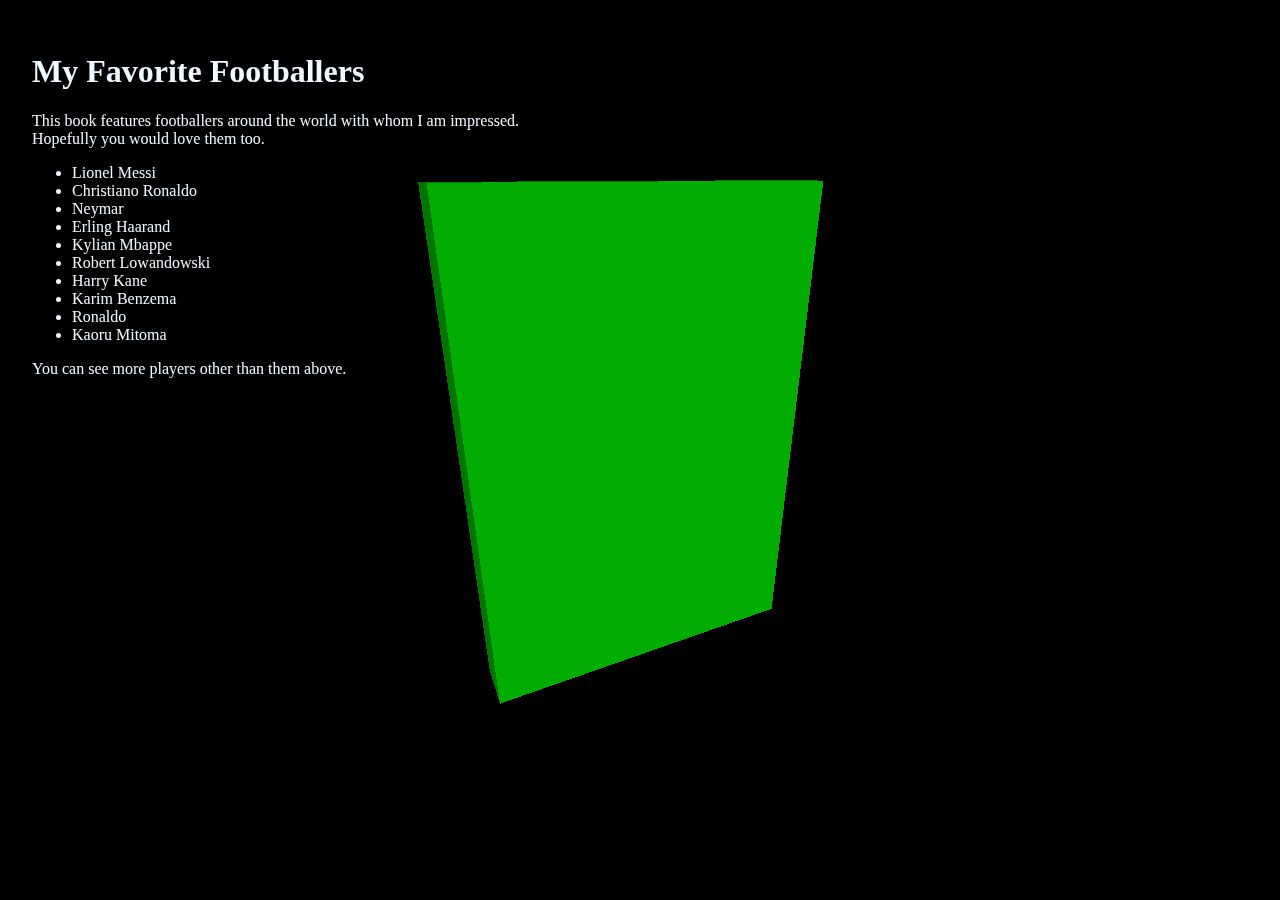
==== index.html @ e48d6ea1 "初めての本" ====
<!DOCTYPE html>
<html lang="en">
<head>
    <meta charset="UTF-8">
    <meta http-equiv="X-UA-Compatible" content="IE=edge">
    <meta name="viewport" content="width=device-width, initial-scale=1.0">
    <title>My Favorite Footballers</title>
    <link rel="stylesheet" href="style.css">
</head>
<body>
    <section class="book">
        <!-- Three.js HERE -->
    </section>
    <section class="content">
        <h1>My Favorite Footballers</h1>

        <p>
            This book features footballers around the world with whom I am impressed. <br>
            Hopefully you would love them too.
        </p>

        <ul>
            <li>Lionel Messi</li>
            <li>Christiano Ronaldo</li>
            <li>Neymar</li>
            <li>Erling Haarand</li>
            <li>Kylian Mbappe</li>
            <li>Robert Lowandowski</li>
            <li>Harry Kane</li>
            <li>Karim Benzema</li>
            <li>Ronaldo</li>
            <li>Kaoru Mitoma</li>
        </ul>

        <p>You can see more players other than them above.</p>

    </section>
    <script src="book.js" type="module"></script>
</body>


</html>
---- style.css ----
body{
    margin: 0;
    padding: 0;
}

section.book{
    position: absolute;
    top: 0;
    left: 0;
    z-index: 0;
}

section.content{

    width: 50%;
    max-width: 600px;
    padding: 32px;
    position: relative;
    z-index: 1;
    color: aliceblue;

}
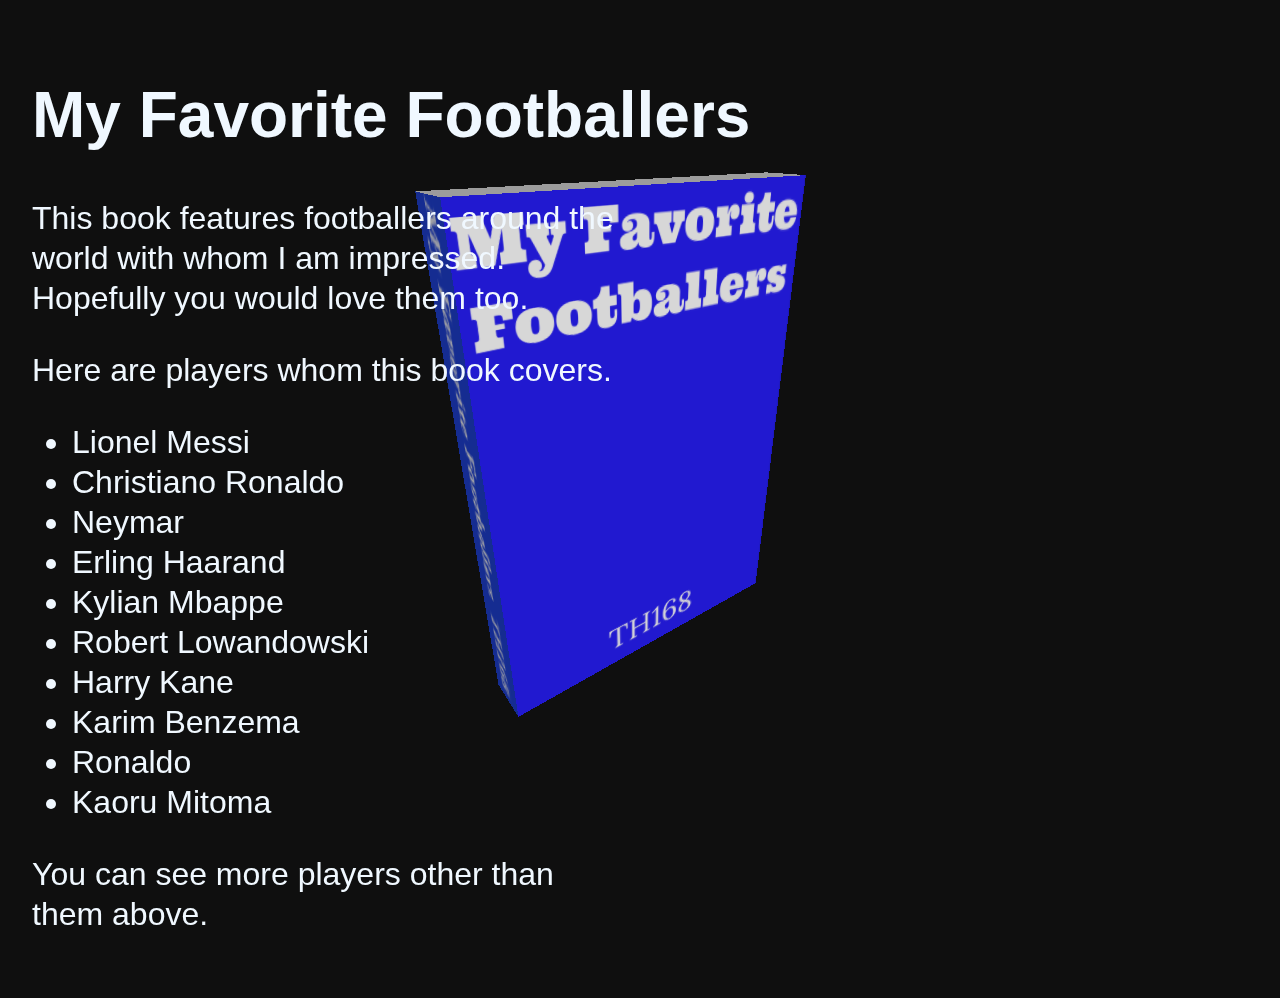
==== commit cb4f47ad: "I copied how to move" ====
--- a/index.html
+++ b/index.html
@@ -18,7 +18,7 @@
             This book features footballers around the world with whom I am impressed. <br>
             Hopefully you would love them too.
         </p>
-
+        <p>Here are players whom this book covers.</p>
         <ul>
             <li>Lionel Messi</li>
             <li>Christiano Ronaldo</li>
--- a/style.css
+++ b/style.css
@@ -1,10 +1,15 @@
 body{
     margin: 0;
     padding: 0;
+    background-color: rgb(15, 15, 15);
+    font-family: Arial, Helvetica, sans-serif;
+    font-size: 32px;
+    line-height: 1.25;
+    min-height: calc(3000px+100vh);
 }
 
 section.book{
-    position: absolute;
+    position: fixed;
     top: 0;
     left: 0;
     z-index: 0;
@@ -19,4 +24,8 @@
     z-index: 1;
     color: aliceblue;
 
+}
+
+section.content>h1{
+    white-space: nowrap;
 }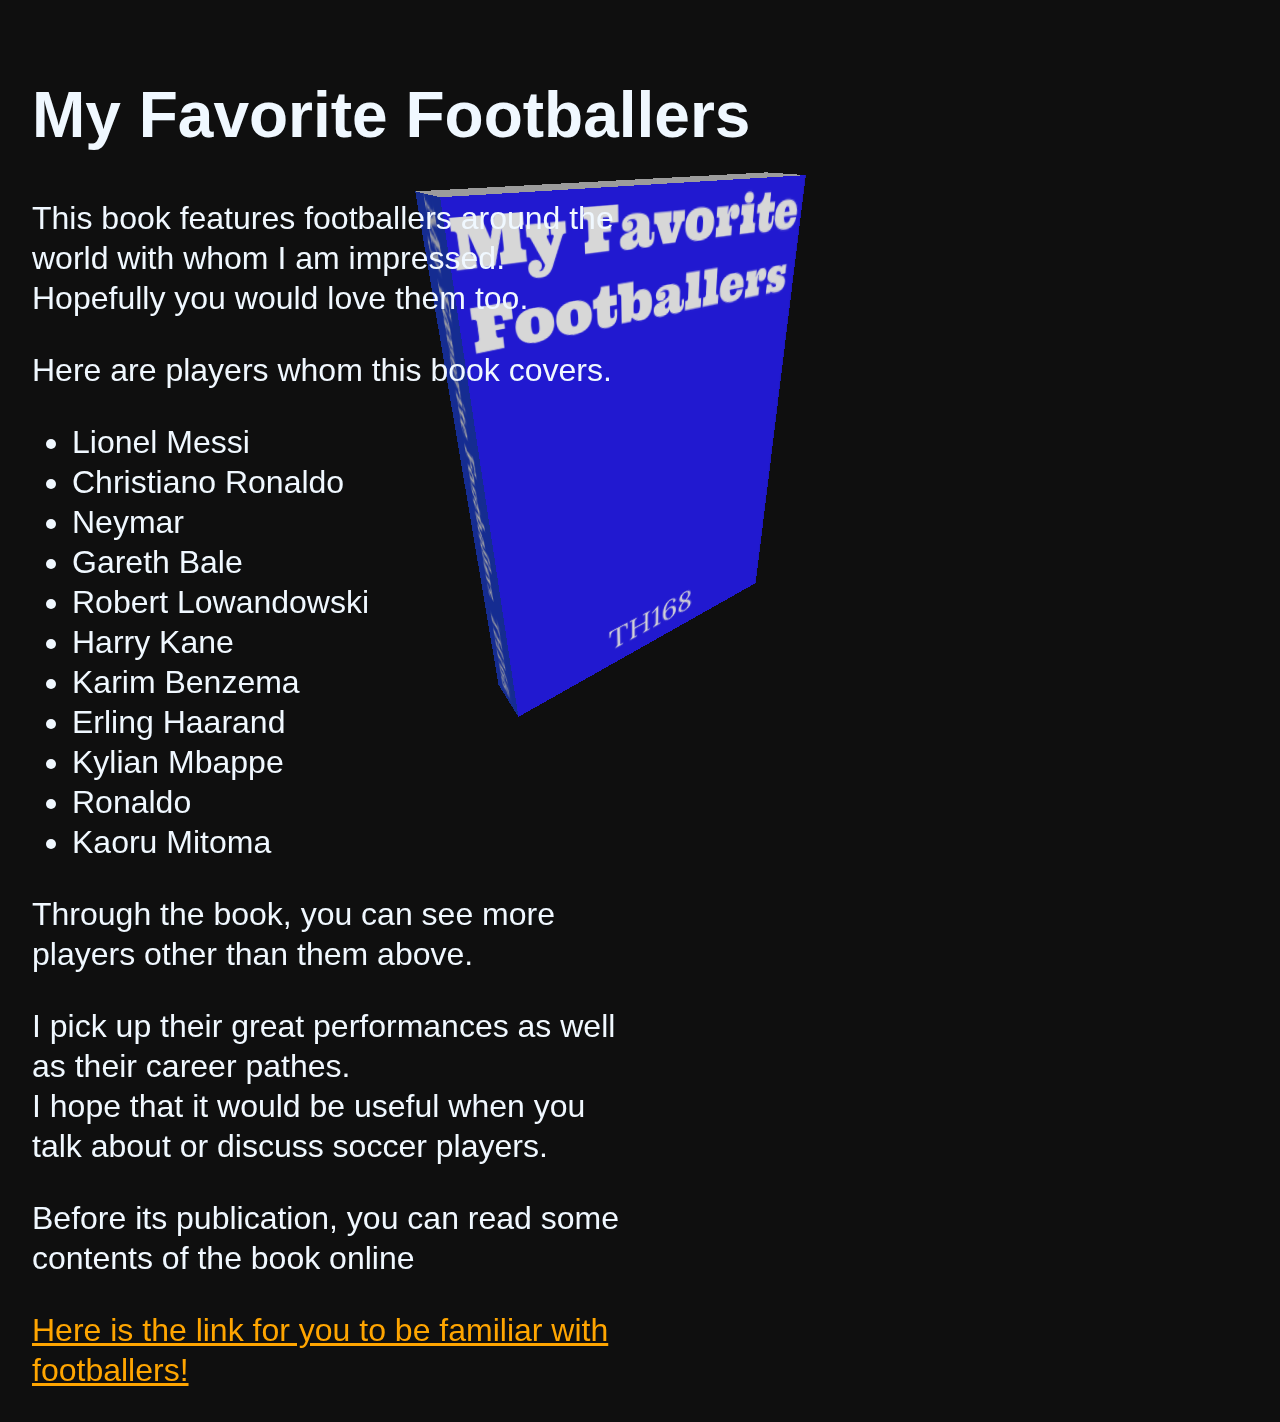
==== commit 0dd17fac: "started player page" ====
--- a/index.html
+++ b/index.html
@@ -15,7 +15,7 @@
         <h1>My Favorite Footballers</h1>
 
         <p>
-            This book features footballers around the world with whom I am impressed. <br>
+            This book features footballers around the world with whom I am impressed.<br>
             Hopefully you would love them too.
         </p>
         <p>Here are players whom this book covers.</p>
@@ -23,16 +23,23 @@
             <li>Lionel Messi</li>
             <li>Christiano Ronaldo</li>
             <li>Neymar</li>
-            <li>Erling Haarand</li>
-            <li>Kylian Mbappe</li>
+            <li>Gareth Bale</li>
             <li>Robert Lowandowski</li>
             <li>Harry Kane</li>
             <li>Karim Benzema</li>
+            <li>Erling Haarand</li>
+            <li>Kylian Mbappe</li>
             <li>Ronaldo</li>
             <li>Kaoru Mitoma</li>
         </ul>
 
-        <p>You can see more players other than them above.</p>
+        <p>Through the book, you can see more players other than them above.</p>
+        <p>
+            I pick up their great performances as well as their career pathes. <br>
+            I hope that it would be useful when you talk about or discuss soccer players.
+        </p>
+        <p>Before its publication, you can read some contents of the book online</p>
+        <a href="./contents/footballers.html">Here is the link for you to be familiar with footballers!</a>
 
     </section>
     <script src="book.js" type="module"></script>
--- a/style.css
+++ b/style.css
@@ -25,7 +25,11 @@
     color: aliceblue;
 
 }
-
+/* 目一杯スペースを取る */
 section.content>h1{
     white-space: nowrap;
+}
+
+section.content>a{
+    color: orange;
 }